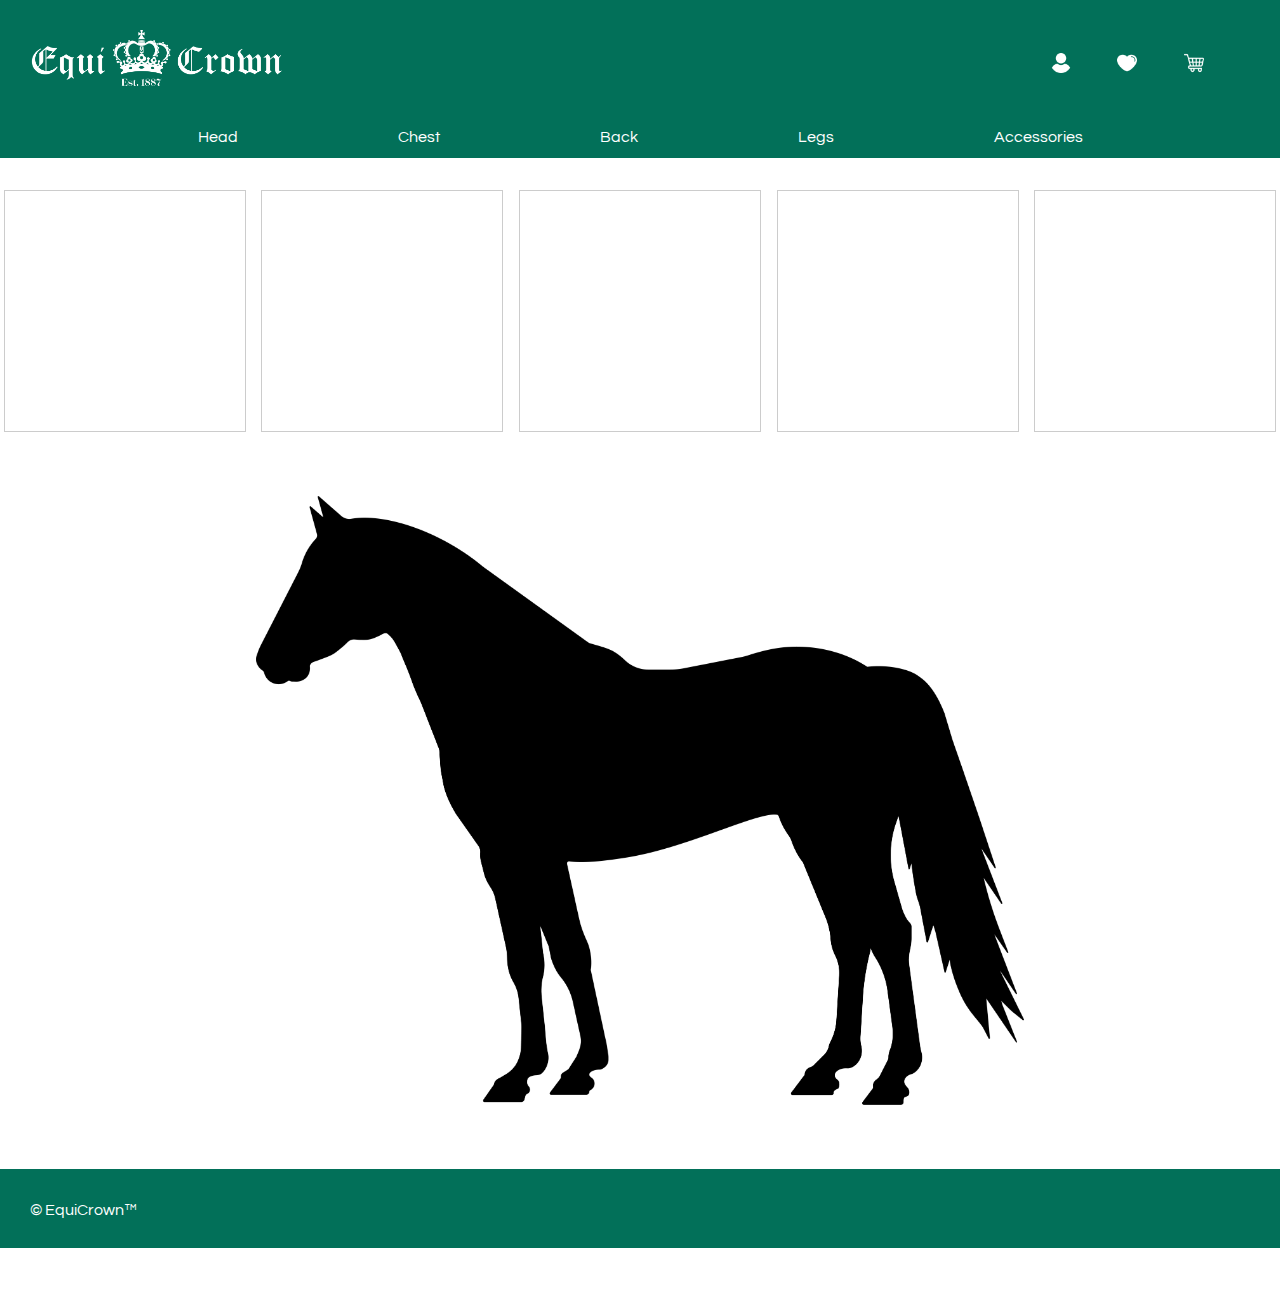
==== index.html @ bbe9997f "small changes" ====
<!DOCTYPE html>
<html lang="en">
  <head>
    <meta charset="UTF-8" />
    <meta name="viewport" content="width=device-width, initial-scale=1.0" />
    <title>EquiCrown™</title>
    <link rel="stylesheet" href="Style/main.css" />
    <script src="Script/main.js" defer></script>

    <link rel="preconnect" href="https://fonts.googleapis.com" />
    <link rel="preconnect" href="https://fonts.gstatic.com" crossorigin />
    <link
      href="https://fonts.googleapis.com/css2?family=Questrial&display=swap"
      rel="stylesheet"
    />
  </head>
  <body>
    <header>
      <div class="logo">
        <a href="index.html"
          ><img
            src="images/EquiCrown-long-white-est.png"
            alt="EquiCrown logo long white version with ets. 1887"
        /></a>
      </div>
      <div class="icons">
        <div id="1">
          <a href="account.html"
            ><img src="images/user.png" alt="your account icon"
          /></a>
        </div>
        <div id="2">
          <a href="fav.html"
            ><img src="images/whiteheart.png" alt="your favourites icon"
          /></a>
        </div>
        <div id="3">
          <a href="checkout.html"
            ><img src="images/shopping-cart.png" alt="your shopping cart icon"
          /></a>
        </div>
      </div>
    </header>

    <nav>
      <a href="head.html">Head</a>
      <a href="">Chest</a>
      <a href="">Back</a>
      <a href="">Legs</a>
      <a href="">Accessories</a>
    </nav>

    <main>
      <div class="boxcontainer">
        <div class="box" id="one"><img src="smiling horse.png" alt="" /></div>
        <div class="box" id="two"></div>
        <div class="box" id="three"></div>
        <div class="box" id="four"></div>
        <div class="box" id="five"></div>
      </div>

      <div class="horse">
        <img src="images/fefHorse.png" alt="horse equipment category image" />
        <div class="hoverhorse">Test</div>
      </div>
    </main>

    <footer>© EquiCrown™</footer>
  </body>
</html>
---- Style/main.css ----
body {
  margin: 0;
}

header {
  display: flex;
  justify-content: space-between;
  align-items: center;
  background-color: #027059;
  padding: 30px;
}

.logo img {
  max-width: 25%;
}

.icons img {
  max-width: 30%;
}

.icons {
  display: flex;
}

/* Categories */
nav {
  display: flex;
  justify-content: center;
  gap: 10rem;
  font-family: "Questrial", serif;
  background-color: #027059;
}

/* Category links */
nav a {
  text-decoration: none;
  color: white;
  margin-bottom: 1%;
}

/* Contains all ad boxes */
.boxcontainer {
  display: flex;
  justify-content: center;
  gap: 0.5em;
}

.boxcontainer-ecom {
  display: grid;
  grid-template-columns: repeat(5, 1fr);
  grid-template-rows: repeat(2, 1fr);
  text-align: center;
  gap: 0.5em;
}

.box img {
  max-width: 65%;
  margin-top: -25%;
}

/* ad-boxes */
.box {
  width: 15em;
  height: 15em;
  margin: auto;
  background-color: rgb(255, 255, 255);
  display: flex;
  align-items: center;
  justify-content: center;
  font-weight: bold;
  border: 1px solid #ccc;
  margin-top: 2em;
}

.boxText {
  position: absolute;
  margin-top: 220px;
  color: #027059;
  font-family: "scotch-display", sans-serif;
  font-weight: bold;
  font-style: normal;
}

.boxText a {
  text-decoration: none;
  color: #027059;
}

/* Giant horse image */
.horse img {
  max-width: 60%;
}
.horse {
  display: flex;
  justify-content: center;
  margin-top: 5%;
}

.hoverhorse {
  position: absolute;
  bottom: 10%;
  background-color: rgba(255, 0, 0, 0.7);
  color: white;
  padding: 10px 15px;
  border-radius: 5px;
  font-size: 16px;
  opacity: 0;
  transition: opacity 0.3s ease-in-out;
}

.horse:hover .hoverhorse {
  opacity: 1;
}

/* Detail Page Dressage Bridle */
.bridleImage img {
  max-width: 50%;
  padding: 5%;
}

footer {
  display: flex;
  border-top: 3px solid#027059;
  margin-top: 5%;
  margin-bottom: 5%;
  background-color: #027059;
  font-family: "Questrial", serif;
  color: white;
  padding: 30px;
}
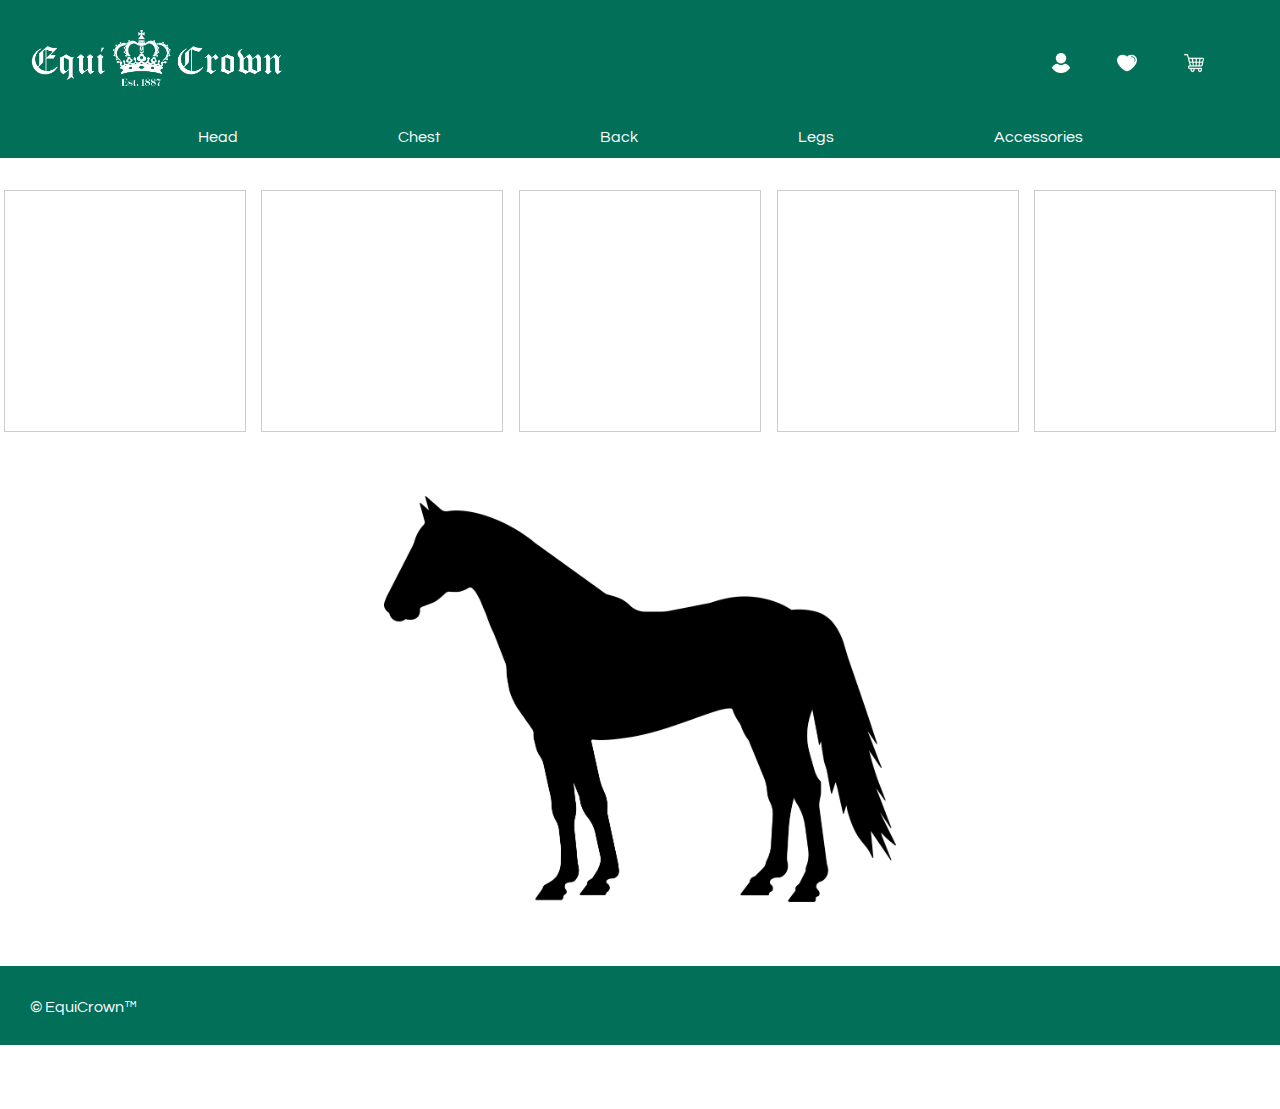
==== commit fbe220a6: "Adding style and a product description" ====
--- a/index.html
+++ b/index.html
@@ -25,14 +25,11 @@
       </div>
       <div class="icons">
         <div id="1">
-          <a href="account.html"
-            ><img src="images/user.png" alt="your account icon"
-          /></a>
+          <img src="images/user.png" alt="your account icon"/>
         </div>
         <div id="2">
-          <a href="fav.html"
-            ><img src="images/whiteheart.png" alt="your favourites icon"
-          /></a>
+          <img src="images/whiteheart.png" alt="your favourites icon"/>
+        
         </div>
         <div id="3">
           <a href="checkout.html"
--- a/Style/main.css
+++ b/Style/main.css
@@ -1,3 +1,4 @@
+/* Home Page */
 body {
   margin: 0;
 }
@@ -88,7 +89,7 @@
 
 /* Giant horse image */
 .horse img {
-  max-width: 60%;
+  max-width: 40%;
 }
 .horse {
   display: flex;
@@ -99,7 +100,7 @@
 .hoverhorse {
   position: absolute;
   bottom: 10%;
-  background-color: rgba(255, 0, 0, 0.7);
+  background-color: #027059;
   color: white;
   padding: 10px 15px;
   border-radius: 5px;
@@ -112,11 +113,105 @@
   opacity: 1;
 }
 
+/* Head Page */
+.addtocart img{
+  scale: 0.5;
+}
+
+
+
 /* Detail Page Dressage Bridle */
 .bridleImage img {
-  max-width: 50%;
-  padding: 5%;
-}
+  max-width: 40%;
+  padding: 3%;
+}
+
+.bridleImage {
+  display: flex;
+  flex-direction: row;
+  align-items: flex-start;
+}
+
+.bridleDetails {
+  display: flex;
+  flex-direction: column;
+  margin-left: 10%;
+}
+
+.bridleText{
+  display: flex;
+  flex-direction: column;
+}
+
+h1{
+  padding: 10px;
+  padding-top: 8%;
+  color: #027059;
+  font-family: "scotch-display", sans-serif;
+  font-size: 40px;
+}
+h2{
+  color: #027059;
+  font-family: "scotch-display", sans-serif;
+  font-size: 26px;
+}
+
+h3{
+  color: #027059;
+  font-family: "scotch-display", sans-serif;
+  font-size: 20px;
+}
+
+.info{
+  max-width: 70%;
+  color: #000000;
+  font-family: "Questrial", serif;
+  font-size: 18px;
+  padding-bottom: 5%;
+}
+
+
+/* Options for product */
+.Colors{
+  color: #027059;
+  font-family: "Questrial", serif;
+  font-size: 20px;
+  padding: 5px;
+}
+.Size{
+  color: #027059;
+  font-family: "Questrial", serif;
+  font-size: 20px;
+  padding: 10px;
+}
+.quantity{
+  box-sizing: content-box;
+  padding: 5px;
+  justify-content: center;
+}
+.button{
+  justify-content: left;
+  bottom: 10%;
+  background-color: #027059;
+  color: white;
+  padding: 5px 10px;
+  border-radius: 5px;
+  font-size: 16px;
+  border: #027059;
+}
+
+.addtocart{
+  margin-top: 2%;
+  background-color: #027059;
+  color: white;
+  padding: 10px 15px;
+  border-radius: 5px;
+  font-size: 16px;
+  border: #027059;
+}
+
+
+
 
 footer {
   display: flex;
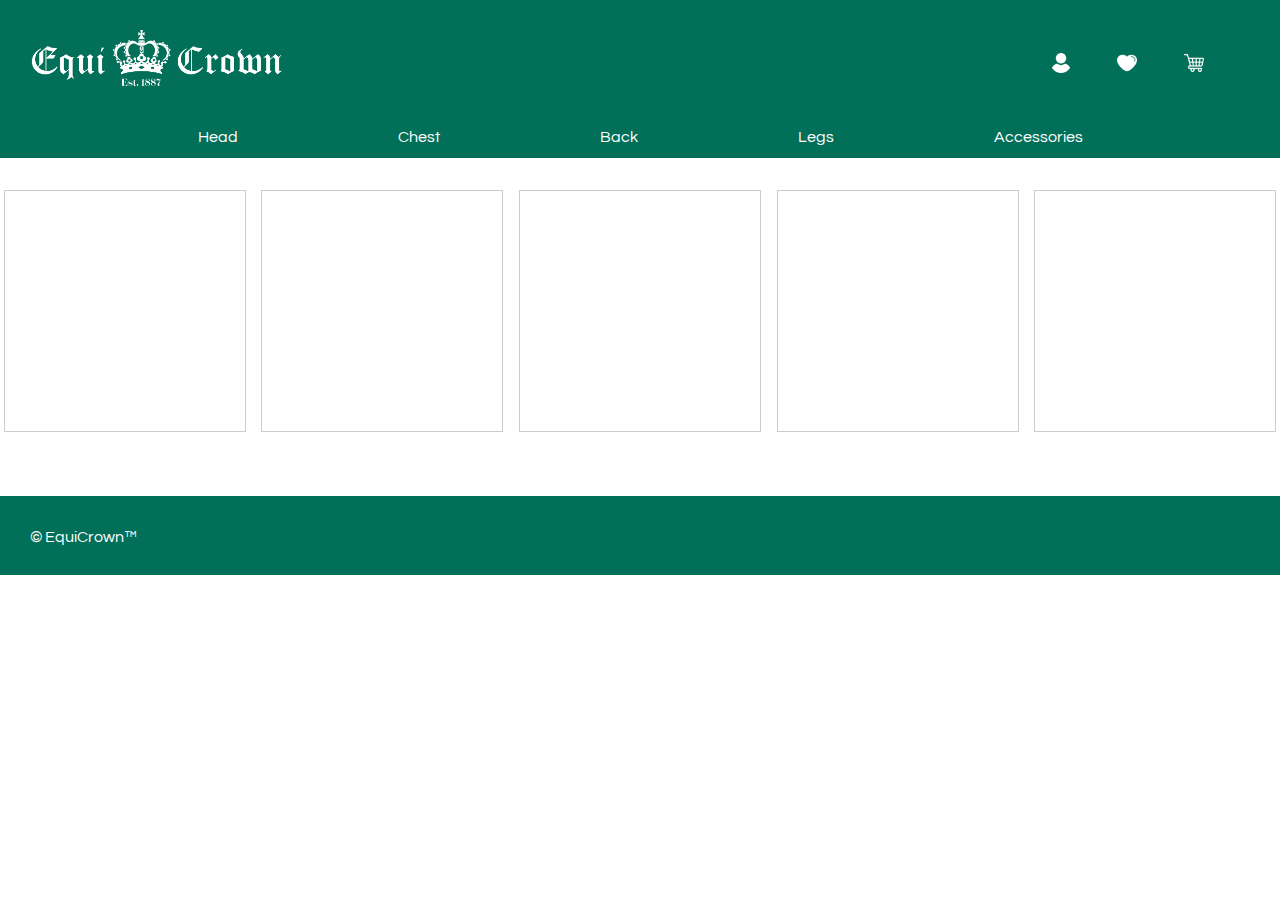
==== commit 989ad642: "cleanup" ====
--- a/index.html
+++ b/index.html
@@ -56,12 +56,6 @@
         <div class="box" id="five"></div>
       </div>
 
-      <div class="horse">
-        <img src="images/fefHorse.png" alt="horse equipment category image" />
-        <div class="hoverhorse">Test</div>
-      </div>
-    </main>
-
     <footer>© EquiCrown™</footer>
   </body>
 </html>
--- a/Style/main.css
+++ b/Style/main.css
@@ -87,38 +87,10 @@
   color: #027059;
 }
 
-/* Giant horse image */
-.horse img {
-  max-width: 40%;
-}
-.horse {
-  display: flex;
-  justify-content: center;
-  margin-top: 5%;
-}
-
-.hoverhorse {
-  position: absolute;
-  bottom: 10%;
-  background-color: #027059;
-  color: white;
-  padding: 10px 15px;
-  border-radius: 5px;
-  font-size: 16px;
-  opacity: 0;
-  transition: opacity 0.3s ease-in-out;
-}
-
-.horse:hover .hoverhorse {
-  opacity: 1;
-}
-
 /* Head Page */
 .addtocart img{
   scale: 0.5;
 }
-
-
 
 /* Detail Page Dressage Bridle */
 .bridleImage img {
@@ -158,8 +130,9 @@
 
 h3{
   color: #027059;
-  font-family: "scotch-display", sans-serif;
+  font-family: "Questrial", serif;
   font-size: 20px;
+margin-bottom: -2%;
 }
 
 .info{
@@ -169,7 +142,6 @@
   font-size: 18px;
   padding-bottom: 5%;
 }
-
 
 /* Options for product */
 .Colors{
@@ -210,9 +182,6 @@
   border: #027059;
 }
 
-
-
-
 footer {
   display: flex;
   border-top: 3px solid#027059;
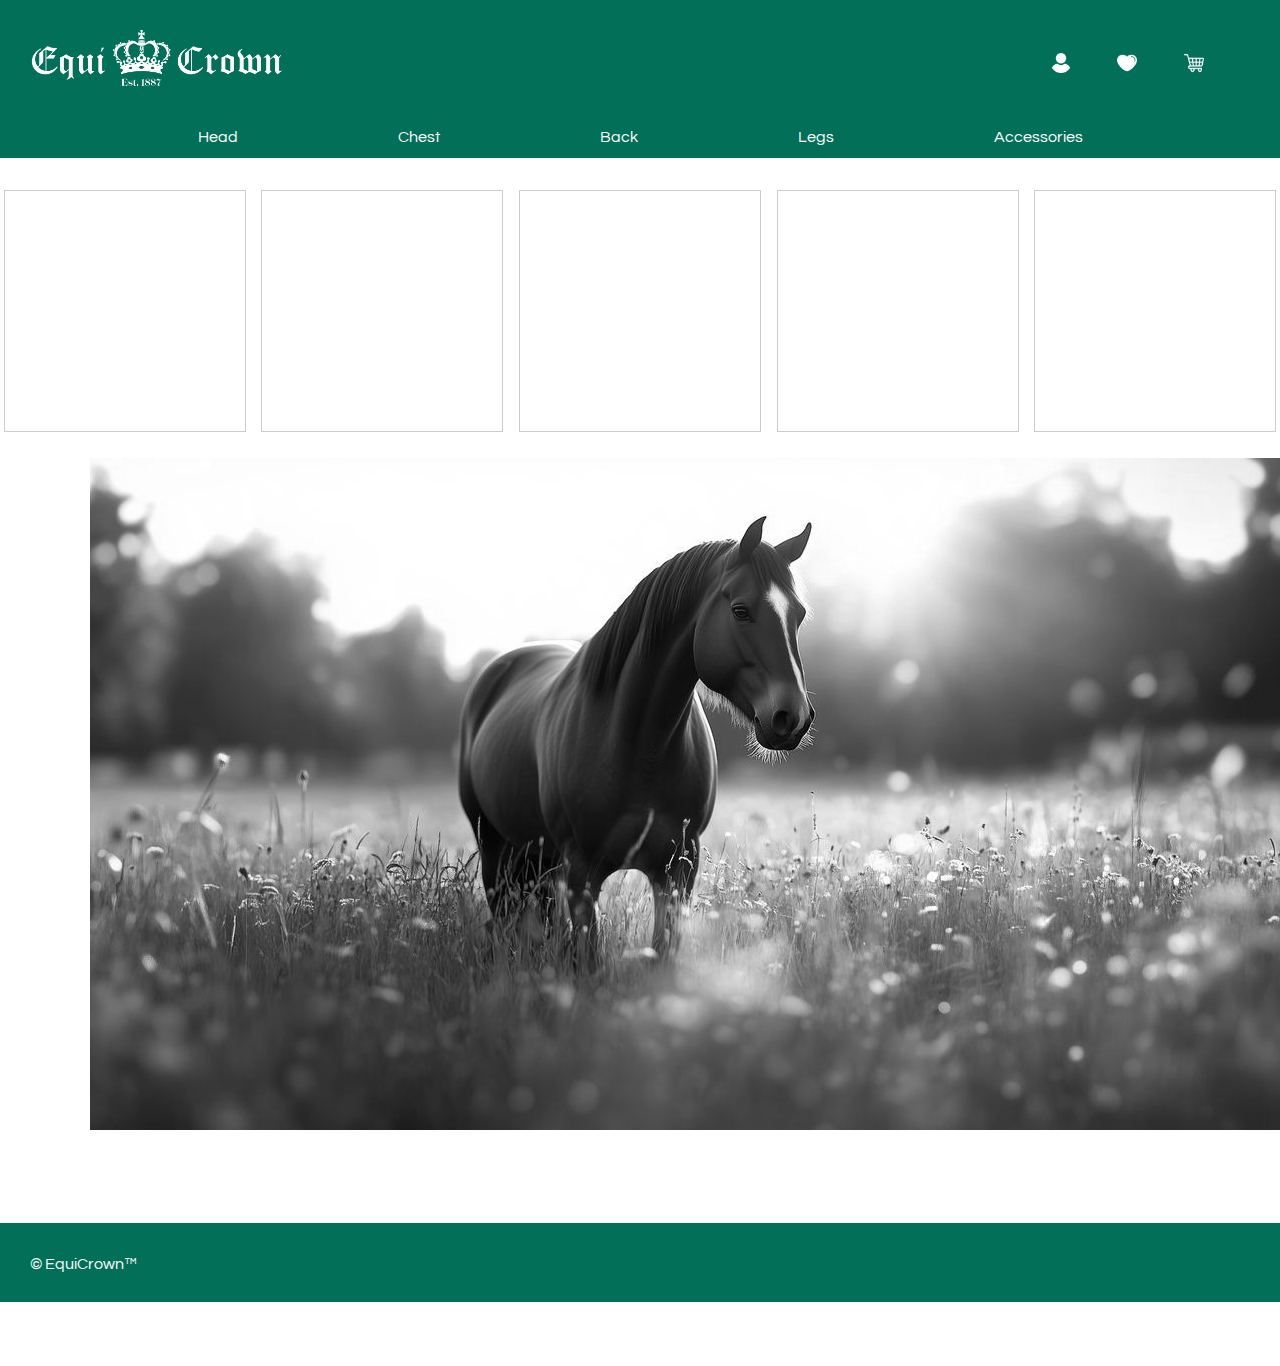
==== commit 34364ab7: "Addingh images and changing home page image" ====
--- a/index.html
+++ b/index.html
@@ -47,7 +47,7 @@
       <a href="">Accessories</a>
     </nav>
 
-    <main>
+   
       <div class="boxcontainer">
         <div class="box" id="one"><img src="smiling horse.png" alt="" /></div>
         <div class="box" id="two"></div>
@@ -56,6 +56,17 @@
         <div class="box" id="five"></div>
       </div>
 
+
+    <div class="fpImage">
+      <img src="images/home.jpg" alt="front page image">
+    </div>
+
+
+     <main>
+    
+
+
+
     <footer>© EquiCrown™</footer>
   </body>
 </html>
--- a/Style/main.css
+++ b/Style/main.css
@@ -14,11 +14,9 @@
 .logo img {
   max-width: 25%;
 }
-
 .icons img {
   max-width: 30%;
 }
-
 .icons {
   display: flex;
 }
@@ -58,7 +56,6 @@
   max-width: 65%;
   margin-top: -25%;
 }
-
 /* ad-boxes */
 .box {
   width: 15em;
@@ -87,6 +84,12 @@
   color: #027059;
 }
 
+.fpImage img{
+  max-width: 150%;
+  padding: 2%;
+  margin-left: 5%;
+}
+
 /* Head Page */
 .addtocart img{
   scale: 0.5;
@@ -116,7 +119,6 @@
 }
 
 h1{
-  padding: 10px;
   padding-top: 8%;
   color: #027059;
   font-family: "scotch-display", sans-serif;
@@ -132,8 +134,12 @@
   color: #027059;
   font-family: "Questrial", serif;
   font-size: 20px;
-margin-bottom: -2%;
-}
+  margin-bottom: -2%;
+}
+
+
+
+
 
 .info{
   max-width: 70%;
@@ -154,7 +160,7 @@
   color: #027059;
   font-family: "Questrial", serif;
   font-size: 20px;
-  padding: 10px;
+  padding: 5px;
 }
 .quantity{
   box-sizing: content-box;
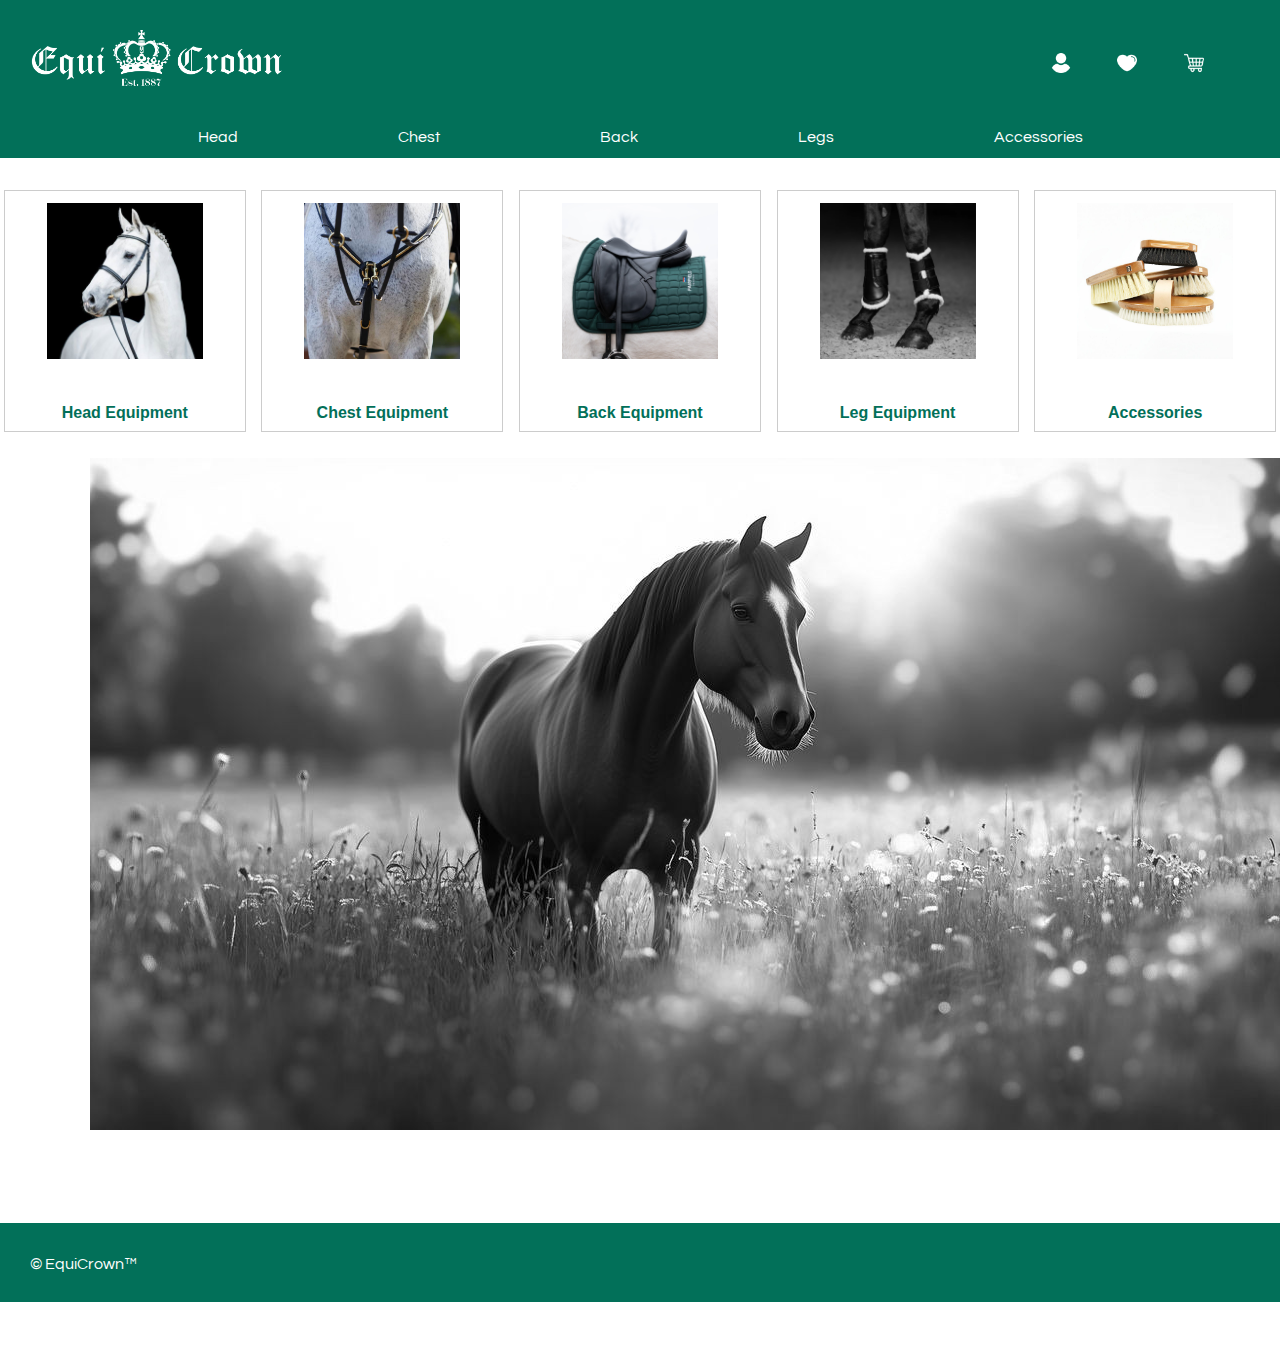
==== commit 54be89bf: "fixing ad box images" ====
--- a/index.html
+++ b/index.html
@@ -41,19 +41,34 @@
 
     <nav>
       <a href="head.html">Head</a>
-      <a href="">Chest</a>
-      <a href="">Back</a>
-      <a href="">Legs</a>
-      <a href="">Accessories</a>
+      <a href="chest.html">Chest</a>
+      <a href="back.html">Back</a>
+      <a href="leg.html">Legs</a>
+      <a href="accessories.html">Accessories</a>
     </nav>
 
    
       <div class="boxcontainer">
-        <div class="box" id="one"><img src="smiling horse.png" alt="" /></div>
-        <div class="box" id="two"></div>
-        <div class="box" id="three"></div>
-        <div class="box" id="four"></div>
-        <div class="box" id="five"></div>
+
+        <div class="box" id="one"><img src="images/head.jpg" alt="head equipment ad" />
+          <p class="boxText"><a href="head.html">Head Equipment</a></p>
+        </div>
+
+        <div class="box" id="two"><img src="images/chest.jpg" alt="chest equipment ad">
+          <p class="boxText"><a href="chest.html">Chest Equipment</a></p>
+        </div>
+
+        <div class="box" id="three"><img src="images/back.jpg" alt="back equipment ad">
+          <p class="boxText"><a href="back.html">Back Equipment</a></p>
+        </div>
+
+        <div class="box" id="four"><img src="images/legs.jpg" alt="leg equipment ad">
+          <p class="boxText"><a href="leg.html">Leg Equipment</a></p>
+        </div>
+
+        <div class="box" id="five"><img src="images/accessories.jpg" alt="accessories equipment ad">
+          <p class="boxText"><a href="accessories.html">Accessories</a></p>
+        </div>
       </div>
 
 
--- a/Style/main.css
+++ b/Style/main.css
@@ -52,6 +52,9 @@
   gap: 0.5em;
 }
 
+
+
+/* Head Page */
 .box img {
   max-width: 65%;
   margin-top: -25%;
@@ -82,6 +85,7 @@
 .boxText a {
   text-decoration: none;
   color: #027059;
+  font-family: "scotch-display", sans-serif;
 }
 
 .fpImage img{
@@ -90,7 +94,6 @@
   margin-left: 5%;
 }
 
-/* Head Page */
 .addtocart img{
   scale: 0.5;
 }
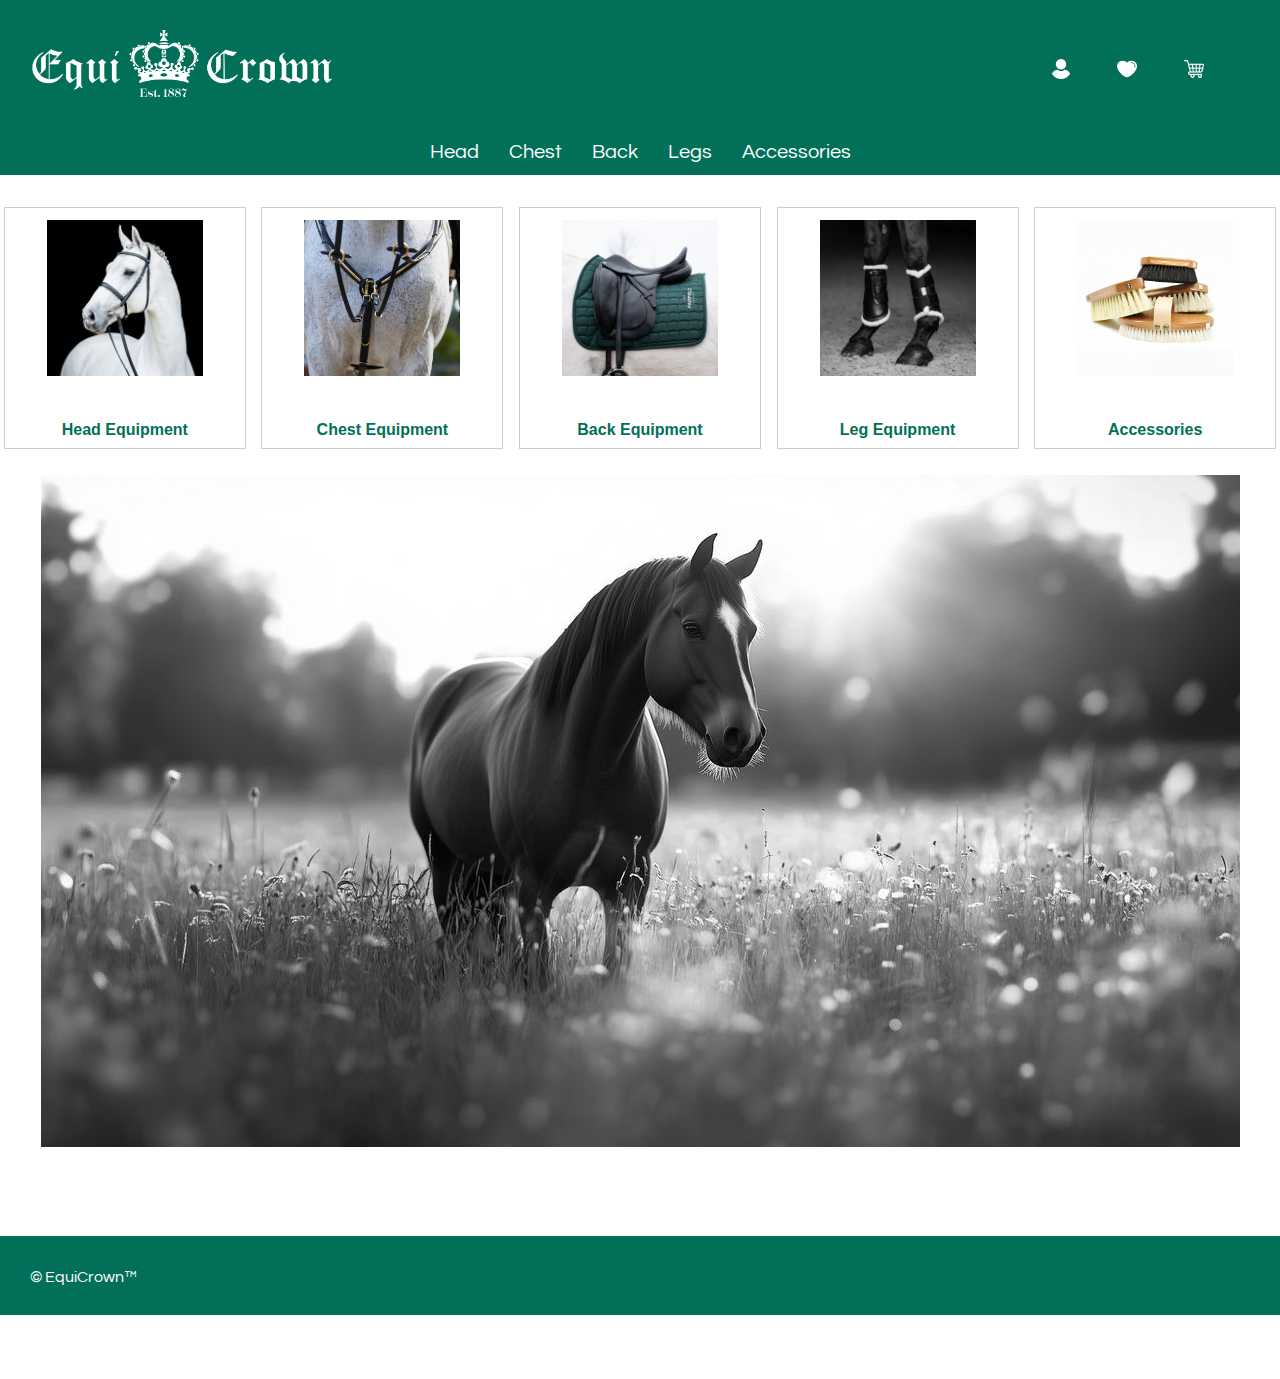
==== commit 9f744897: "Adding hover effect to the header links" ====
--- a/index.html
+++ b/index.html
@@ -44,7 +44,7 @@
       <a href="chest.html">Chest</a>
       <a href="back.html">Back</a>
       <a href="leg.html">Legs</a>
-      <a href="accessories.html">Accessories</a>
+      <a href="">Accessories</a>
     </nav>
 
    
--- a/Style/main.css
+++ b/Style/main.css
@@ -12,8 +12,9 @@
 }
 
 .logo img {
-  max-width: 25%;
-}
+  max-width: 30%;
+}
+
 .icons img {
   max-width: 30%;
 }
@@ -25,9 +26,9 @@
 nav {
   display: flex;
   justify-content: center;
-  gap: 10rem;
-  font-family: "Questrial", serif;
-  background-color: #027059;
+  font-family: "Questrial", serif;
+  background-color: #027059;
+  gap: 30px;
 }
 
 /* Category links */
@@ -35,6 +36,7 @@
   text-decoration: none;
   color: white;
   margin-bottom: 1%;
+  font-size: 20px;
 }
 
 /* Contains all ad boxes */
@@ -52,6 +54,68 @@
   gap: 0.5em;
 }
 
+.fpImage{
+  display: flex;
+  justify-content: center;
+}
+.fpImage img{  
+  max-width: 100%;
+  padding: 2%;
+}
+
+/* If the display is smaller than 1100 pixels it goes down from 5 to 3 columns */
+@media screen and (max-width: 1100px) {
+  .boxcontainer {
+    display: grid; 
+    grid-template-columns: repeat(3, 1fr);
+    grid-template-rows: auto !important;
+    gap: 10px;
+    justify-content: center;
+    width: 100%;
+  }
+}
+@media screen and (max-width: 800px) {
+  .boxcontainer {
+    display: grid; 
+    grid-template-columns: repeat(2, 1fr);
+    grid-template-rows: auto !important;
+    gap: 10px;
+    justify-content: center;
+    width: 100%;
+  }
+}
+
+
+@keyframes hoverEffect {
+  0% {
+    color: white;
+  }
+  100% {
+    color: black;
+  }
+}
+@keyframes hoverOutEffect {
+  0% {
+    color: black;
+  }
+  100% {
+    color: white;
+  }
+}
+
+
+/* Chest Page */
+.CImages {
+  justify-content: center;
+  display: flex;
+  gap: 10px;
+  margin-top: -15%;
+
+}
+.CImages img {
+  max-width: 40%;
+}
+
 
 
 /* Head Page */
@@ -88,15 +152,51 @@
   font-family: "scotch-display", sans-serif;
 }
 
-.fpImage img{
-  max-width: 150%;
-  padding: 2%;
-  margin-left: 5%;
-}
+
 
 .addtocart img{
-  scale: 0.5;
-}
+  scale: 0.7;
+}
+
+/* + - images */
+.cartadder img{
+  max-width: 30%;
+}
+
+
+
+/* Apply the animation on hover */
+nav a:hover {
+  animation: hoverEffect 0.3s forwards;
+}
+
+/* Apply the reverse animation when not hovering */
+nav a {
+  animation: hoverOutEffect 0.3s forwards;
+}
+
+
+@media screen and (max-width: 1100px) {
+  .boxcontainer-ecom {
+    display: grid; 
+    grid-template-columns: repeat(3, 1fr);
+    grid-template-rows: auto !important;
+    gap: 10px;
+    justify-content: center;
+    width: 100%;
+  }
+}
+@media screen and (max-width: 800px) {
+  .boxcontainer-ecom {
+    display: grid; 
+    grid-template-columns: repeat(2, 1fr);
+    grid-template-rows: auto !important;
+    gap: 10px;
+    justify-content: center;
+    width: 100%;
+  }
+}
+
 
 /* Detail Page Dressage Bridle */
 .bridleImage img {
@@ -191,6 +291,11 @@
   border: #027059;
 }
 
+
+
+
+
+
 footer {
   display: flex;
   border-top: 3px solid#027059;
@@ -200,4 +305,4 @@
   font-family: "Questrial", serif;
   color: white;
   padding: 30px;
-}
+}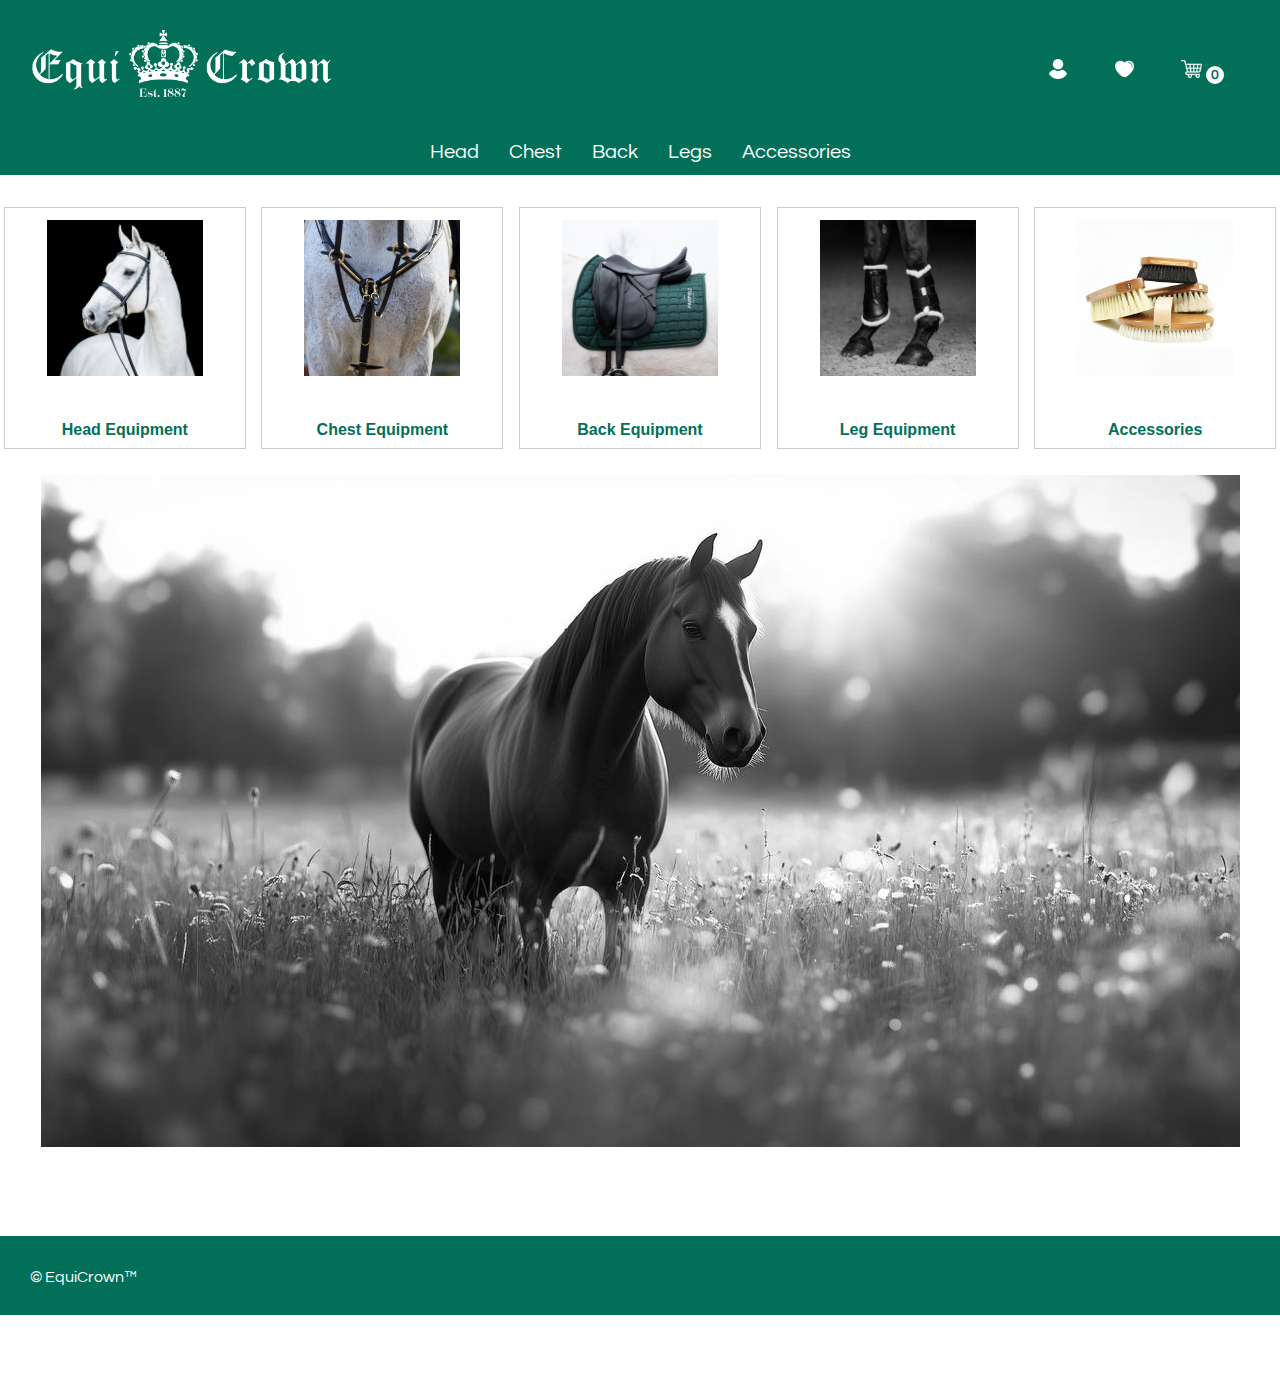
==== commit 9265c8d8: "Adding content to the shopping cart" ====
--- a/index.html
+++ b/index.html
@@ -24,17 +24,17 @@
         /></a>
       </div>
       <div class="icons">
-        <div id="1">
+        <div id="i1">
           <img src="images/user.png" alt="your account icon"/>
         </div>
-        <div id="2">
+        <div id="i2">
           <img src="images/whiteheart.png" alt="your favourites icon"/>
-        
         </div>
-        <div id="3">
+        <div id="i3">
           <a href="checkout.html"
             ><img src="images/shopping-cart.png" alt="your shopping cart icon"
           /></a>
+          <span>0</span>
         </div>
       </div>
     </header>
--- a/Style/main.css
+++ b/Style/main.css
@@ -21,6 +21,17 @@
 .icons {
   display: flex;
 }
+
+.icons #i3 span {
+  color: #027059;
+  font-family: 'Questrial', sans-serif;
+  font-size: 14px;
+  font-weight: bold;
+  background-color: rgb(255, 255, 255);
+  padding: 2px 5px;
+  border-radius: 50%;
+}
+
 
 /* Categories */
 nav {
@@ -85,10 +96,15 @@
   }
 }
 
-
+nav a:hover {
+  animation: hoverEffect 0.3s forwards;
+}
+nav a {
+  animation: hoverOutEffect 0.3s forwards;
+}
 @keyframes hoverEffect {
   0% {
-    color: white;
+    color: #ffffff;
   }
   100% {
     color: black;
@@ -99,9 +115,13 @@
     color: black;
   }
   100% {
-    color: white;
-  }
-}
+    color:#ffffff;
+  }
+}
+/* Focuses on the header texts */
+
+
+
 
 
 /* Chest Page */
@@ -292,6 +312,71 @@
 }
 
 
+/* Checkout page (Shopping Cart) */
+h5{
+  margin-top: 2%;
+  margin-left: 2%;
+  color: #027059;
+  font-family: "scotch-display", sans-serif;
+  font-size: 40px;
+}
+
+.checkoutbtn {
+  padding: 7px 15px;
+  background-color: #027059;
+  color: #ffffff;
+  font-size: 20px;
+  border: none;
+  cursor: pointer;
+  display: block;
+  margin: 50px auto 0;
+  text-align: center;
+  width: fit-content;
+}
+
+
+.listCart img{
+  width: 20%;
+  padding-bottom: 10px;
+
+}
+.listCart{
+  display: flex;
+  flex-direction: column;
+  align-items: center;
+  color: #027059;
+  font-family: "Questrial", serif;
+  font-size: 20px;
+  padding: 5px;
+  text-align: center;
+}
+
+.minus {
+  display: inline-flex;
+  justify-content: center;
+  align-items: center;
+  width: 30px;
+  height: 30px;
+  background-color: #027059;
+  border-radius: 50%;
+  color: #ffffff;
+  font-size: 20px;
+  cursor: pointer;
+  text-align: center;
+}
+.plus {
+  display: inline-flex;
+  justify-content: center;
+  align-items: center;
+  width: 30px;
+  height: 30px;
+  background-color: #027059;
+  border-radius: 50%;
+  color: #ffffff;
+  font-size: 20px;
+  cursor: pointer;
+  text-align: center;
+}
 
 
 
